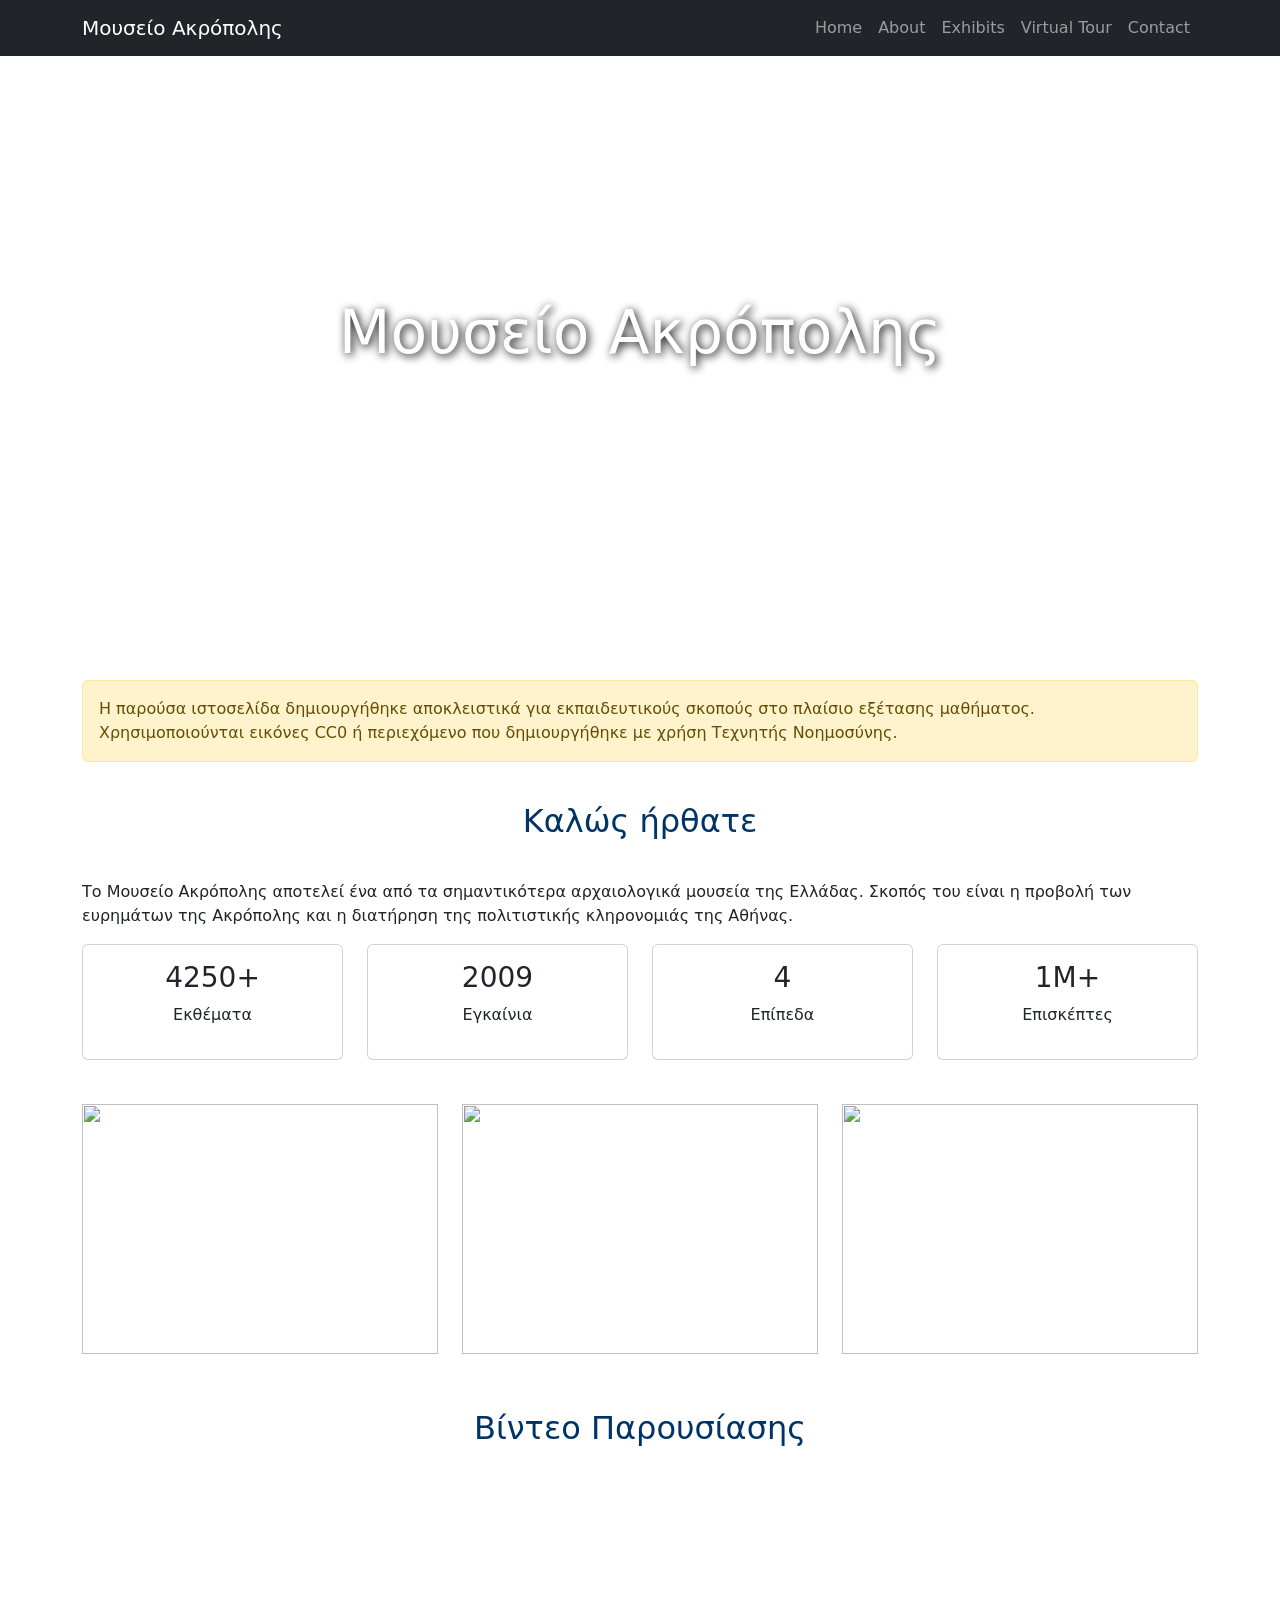
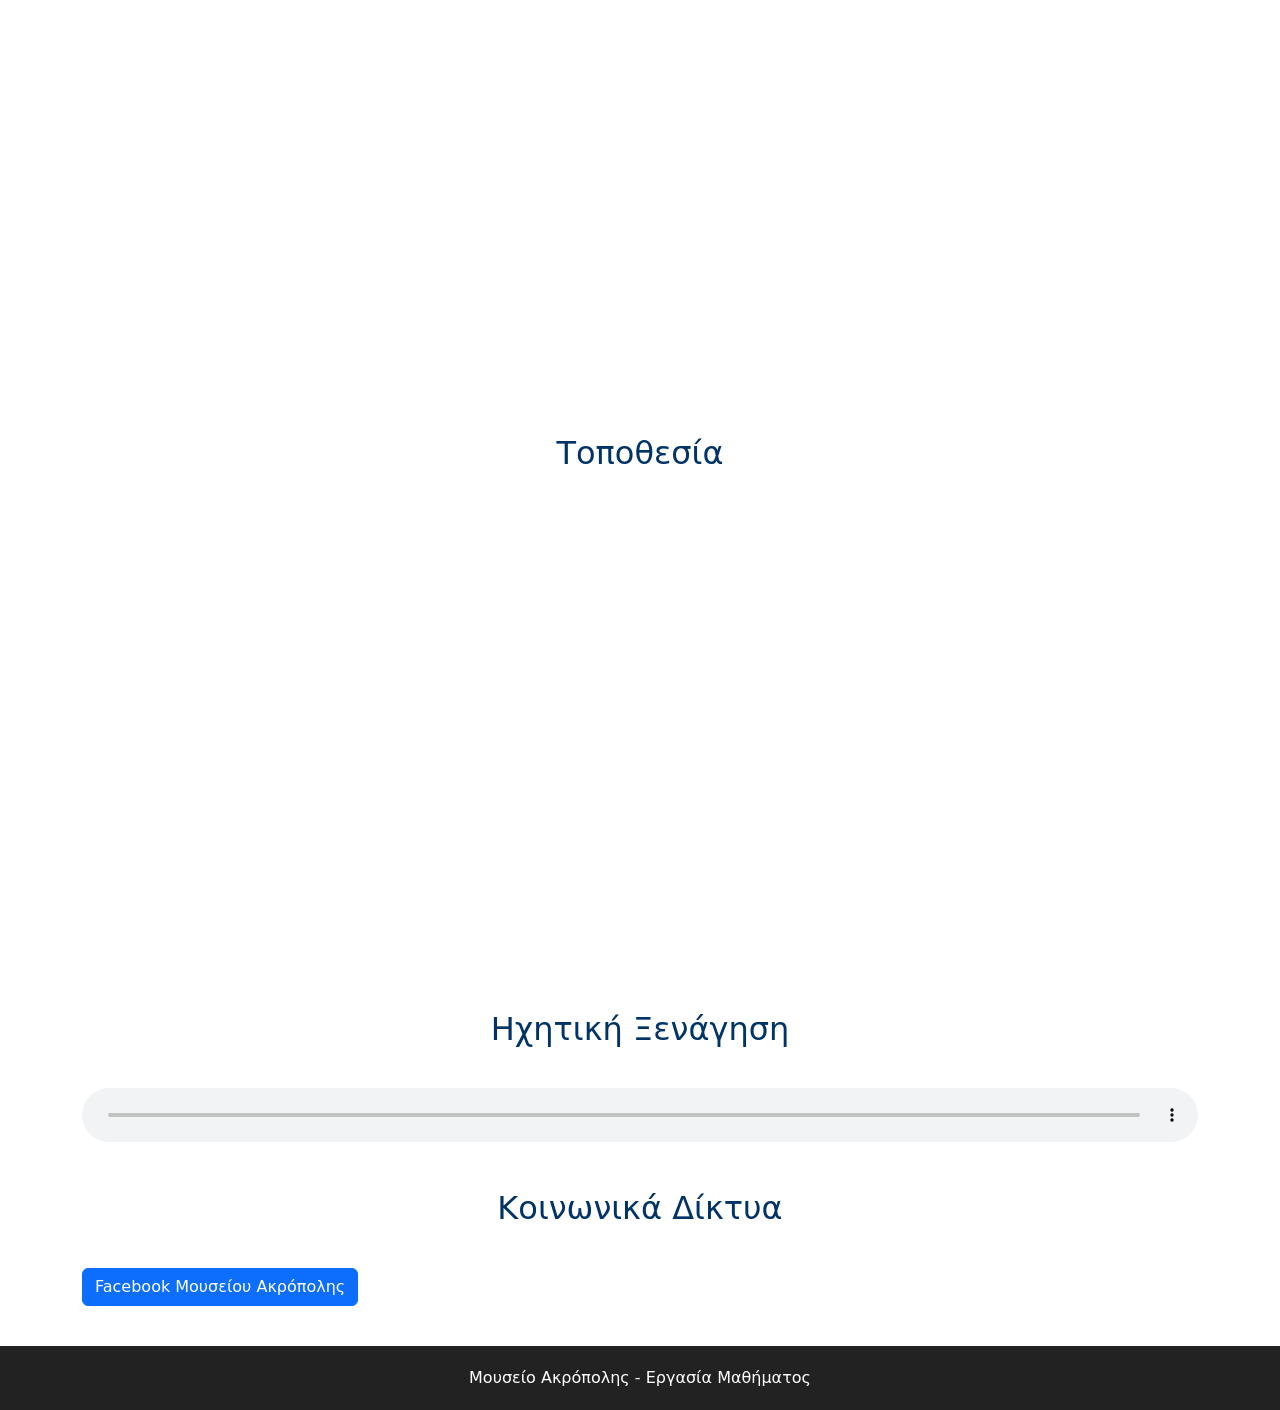
==== index.html @ 7118b255 "Add files via upload" ====
<!DOCTYPE html>
<html lang="el">

<head>

<meta charset="UTF-8">
<meta name="viewport" content="width=device-width, initial-scale=1">

<title>Μουσείο Ακρόπολης</title>

<link rel="stylesheet" href="css/style.css">

<link href="https://cdn.jsdelivr.net/npm/bootstrap@5.3.3/dist/css/bootstrap.min.css" rel="stylesheet">

</head>

<body>

<nav class="navbar navbar-expand-lg navbar-dark bg-dark">

<div class="container">

<a class="navbar-brand" href="index.html">

Μουσείο Ακρόπολης

</a>

<button class="navbar-toggler" type="button" data-bs-toggle="collapse" data-bs-target="#menu">

<span class="navbar-toggler-icon"></span>

</button>

<div class="collapse navbar-collapse" id="menu">

<ul class="navbar-nav ms-auto">

<li class="nav-item">
<a class="nav-link" href="index.html">Home</a>
</li>

<li class="nav-item">
<a class="nav-link" href="about.html">About</a>
</li>

<li class="nav-item">
<a class="nav-link" href="exhibits.html">Exhibits</a>
</li>

<li class="nav-item">
<a class="nav-link" href="tour.html">Virtual Tour</a>
</li>

<li class="nav-item">
<a class="nav-link" href="contact.html">Contact</a>
</li>

</ul>

</div>

</div>

</nav>

<header class="hero">

<div>

<h1>Μουσείο Ακρόπολης</h1>

<p>Ψηφιακή Περιήγηση στον Αρχαίο Ελληνικό Πολιτισμό</p>

</div>

</header>

<div class="container mt-4">

<div class="alert alert-warning">

Η παρούσα ιστοσελίδα δημιουργήθηκε αποκλειστικά για εκπαιδευτικούς σκοπούς στο πλαίσιο εξέτασης μαθήματος. Χρησιμοποιούνται εικόνες CC0 ή περιεχόμενο που δημιουργήθηκε με χρήση Τεχνητής Νοημοσύνης.

</div>

<h2 class="section-title">Καλώς ήρθατε</h2>

<p>

Το Μουσείο Ακρόπολης αποτελεί ένα από τα σημαντικότερα αρχαιολογικά μουσεία της Ελλάδας. Σκοπός του είναι η προβολή των ευρημάτων της Ακρόπολης και η διατήρηση της πολιτιστικής κληρονομιάς της Αθήνας.

</p>

<div class="row">

<div class="col-md-3">

<div class="card p-3 text-center">

<h3>4250+</h3>

<p>Εκθέματα</p>

</div>

</div>

<div class="col-md-3">

<div class="card p-3 text-center">

<h3>2009</h3>

<p>Εγκαίνια</p>

</div>

</div>

<div class="col-md-3">

<div class="card p-3 text-center">

<h3>4</h3>

<p>Επίπεδα</p>

</div>

</div>

<div class="col-md-3">

<div class="card p-3 text-center">

<h3>1M+</h3>

<p>Επισκέπτες</p>

</div>

</div>

</div>

<div class="row gallery mt-4">

<div class="col-md-4">

<img src="images/gallery1.jpg" class="img-fluid">

</div>

<div class="col-md-4">

<img src="images/gallery2.jpg" class="img-fluid">

</div>

<div class="col-md-4">

<img src="images/gallery3.jpg" class="img-fluid">

</div>

</div>

<h2 class="section-title">Βίντεο Παρουσίασης</h2>

<iframe width="100%" height="500"

src="https://www.youtube.com/embed/QhOV8aBPnDw"

allowfullscreen>

</iframe>

<h2 class="section-title">Τοποθεσία</h2>
<iframe
  src="https://www.google.com/maps/embed?pb=!1m18!1m12!1m3!1d3145.313214873915!2d23.72625827661226!3d37.96845340113426!2m3!1f0!2f0!3f0!3m2!1i1024!2i768!4f13.1!3m3!1m2!1s0x14a1bd1439e6a997%3A0x633e6b7fc6259d5!2sAcropolis%20Museum!5e0!3m2!1sen!2sgr!4v1710000000000!5m2!1sen!2sgr"
  width="100%"
  height="450"
  style="border:0;"
  allowfullscreen=""
  loading="lazy"
  referrerpolicy="no-referrer-when-downgrade">
</iframe>

<h2 class="section-title">Ηχητική Ξενάγηση</h2>

<audio controls>

<source src="media/guide.mp3" type="audio/mpeg">

</audio>

<h2 class="section-title">Κοινωνικά Δίκτυα</h2>

<a href="https://www.facebook.com/theacropolismuseum"

target="_blank"

class="btn btn-primary">

Facebook Μουσείου Ακρόπολης

</a>

</div>

<footer>

Μουσείο Ακρόπολης - Εργασία Μαθήματος

</footer>

<script src="https://cdn.jsdelivr.net/npm/bootstrap@5.3.3/dist/js/bootstrap.bundle.min.js"></script>

</body>

</html>
---- css/style.css ----
body{
font-family:Arial,sans-serif;
background:#f4f4f4;
margin:0;
padding:0;
line-height:1.6;
}

.hero{
background:url('../images/hero.jpg');
background-size:cover;
background-position:center;
height:600px;
display:flex;
justify-content:center;
align-items:center;
text-align:center;
color:white;
}

.hero h1{
font-size:60px;
text-shadow:2px 2px 10px black;
}

.section-title{
text-align:center;
margin:40px 0;
color:#003366;
}

.card{
transition:0.3s;
margin-bottom:20px;
}

.card:hover{
transform:scale(1.03);
}

.gallery img{
width:100%;
height:250px;
object-fit:cover;
margin-bottom:15px;
}

iframe{
border:none;
}

footer{
background:#222;
color:white;
text-align:center;
padding:20px;
margin-top:40px;
}

.contact-box{
background:white;
padding:20px;
border-radius:10px;
}

audio{
width:100%;
}

@media(max-width:768px){

.hero{
height:350px;
}

.hero h1{
font-size:35px;
}

}
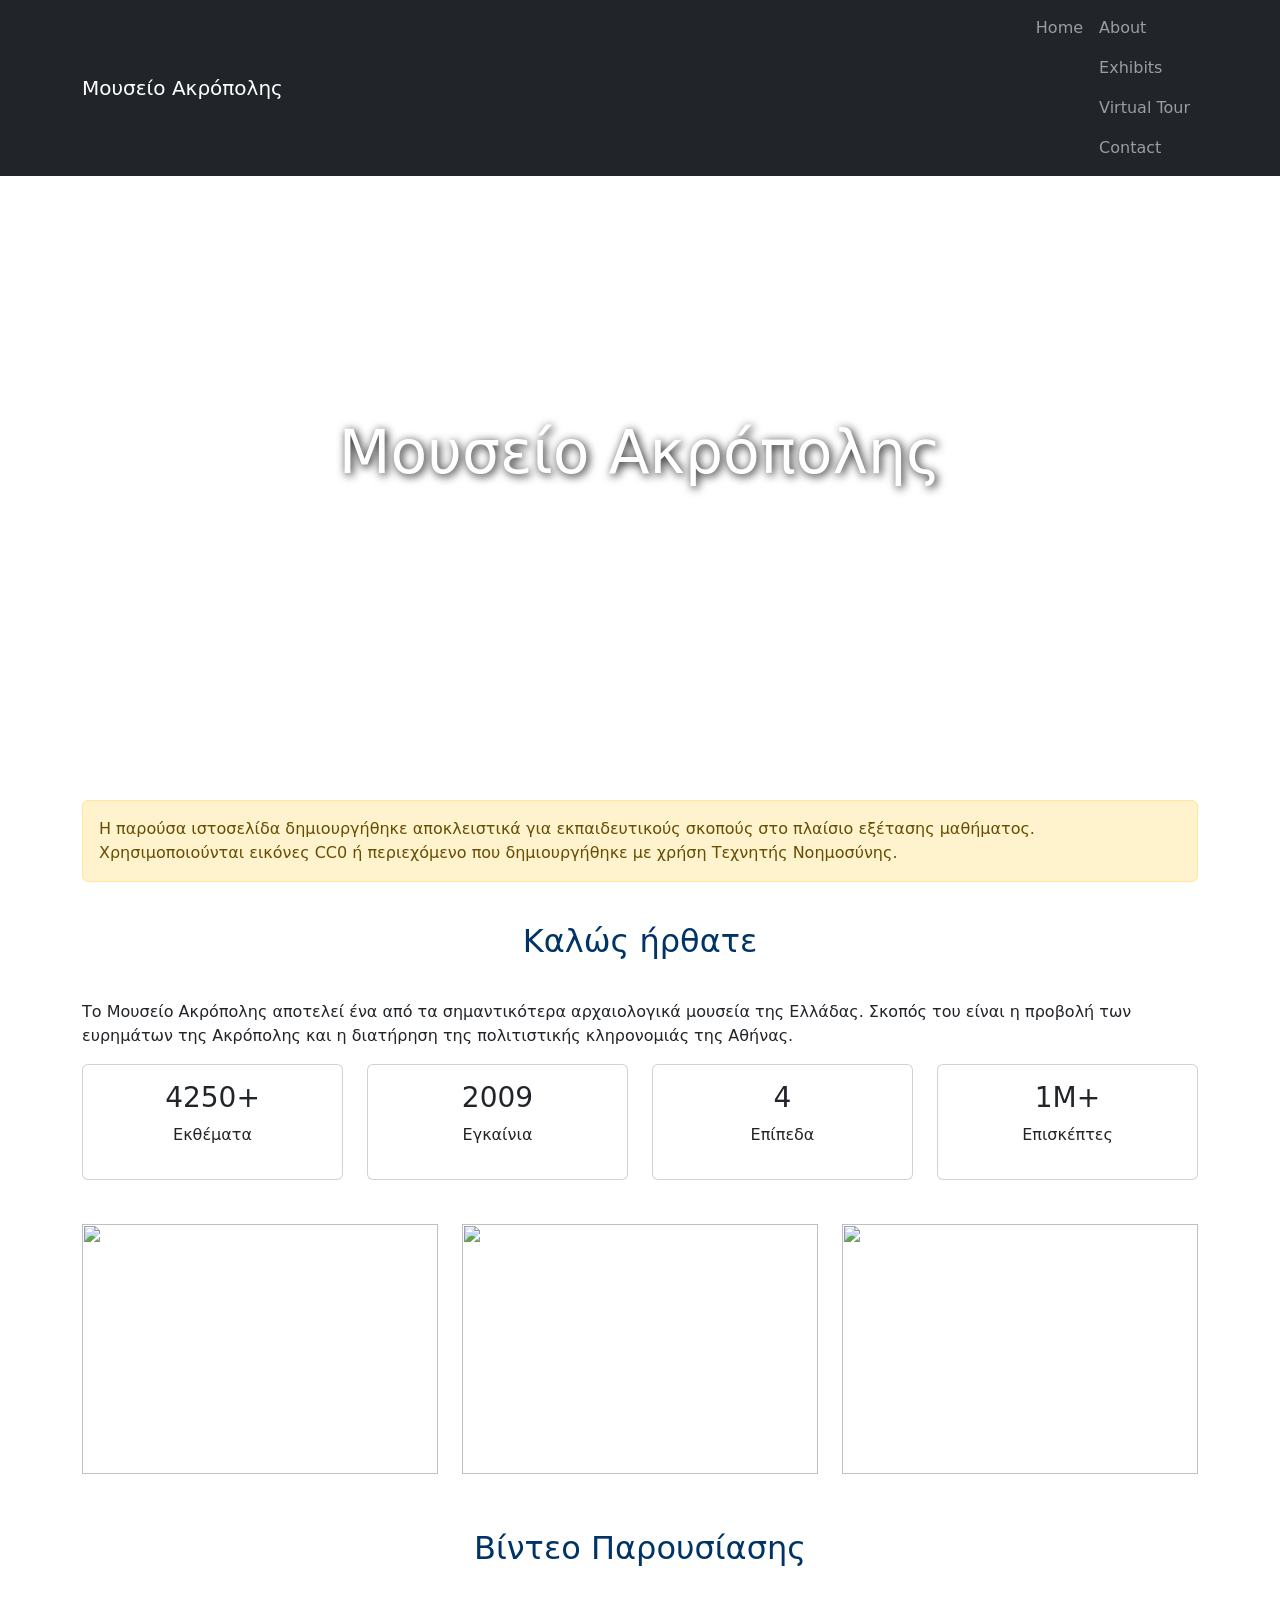
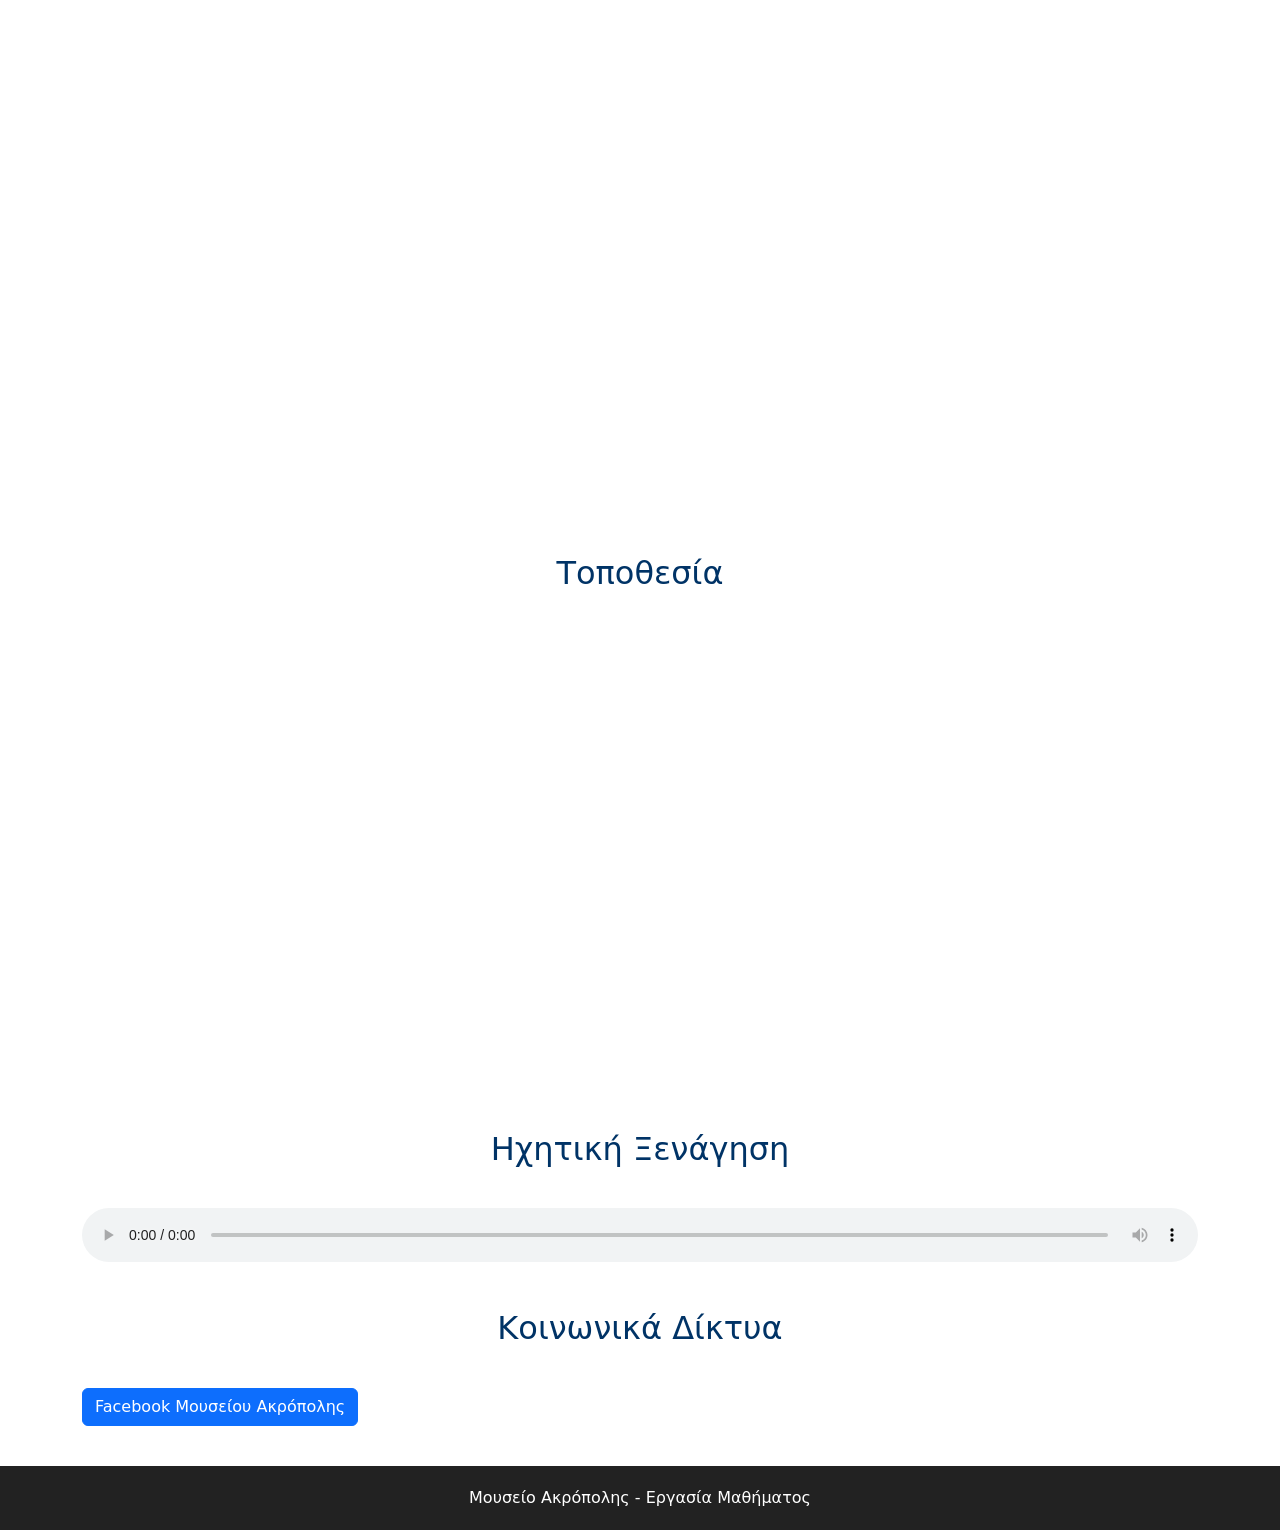
==== commit 8f49ada6: "Update index.html" ====
--- a/index.html
+++ b/index.html
@@ -41,19 +41,10 @@
 </li>
 
 <li class="nav-item">
-<a class="nav-link" href="about.html">About</a>
-</li>
-
-<li class="nav-item">
-<a class="nav-link" href="exhibits.html">Exhibits</a>
-</li>
-
-<li class="nav-item">
-<a class="nav-link" href="tour.html">Virtual Tour</a>
-</li>
-
-<li class="nav-item">
-<a class="nav-link" href="contact.html">Contact</a>
+<a class="nav-link" href="html/about.html">About</a>
+<a class="nav-link" href="html/exhibits.html">Exhibits</a>
+<a class="nav-link" href="html/tour.html">Virtual Tour</a>
+<a class="nav-link" href="html/contact.html">Contact</a>
 </li>
 
 </ul>
@@ -219,4 +210,4 @@
 
 </body>
 
-</html>+</html>
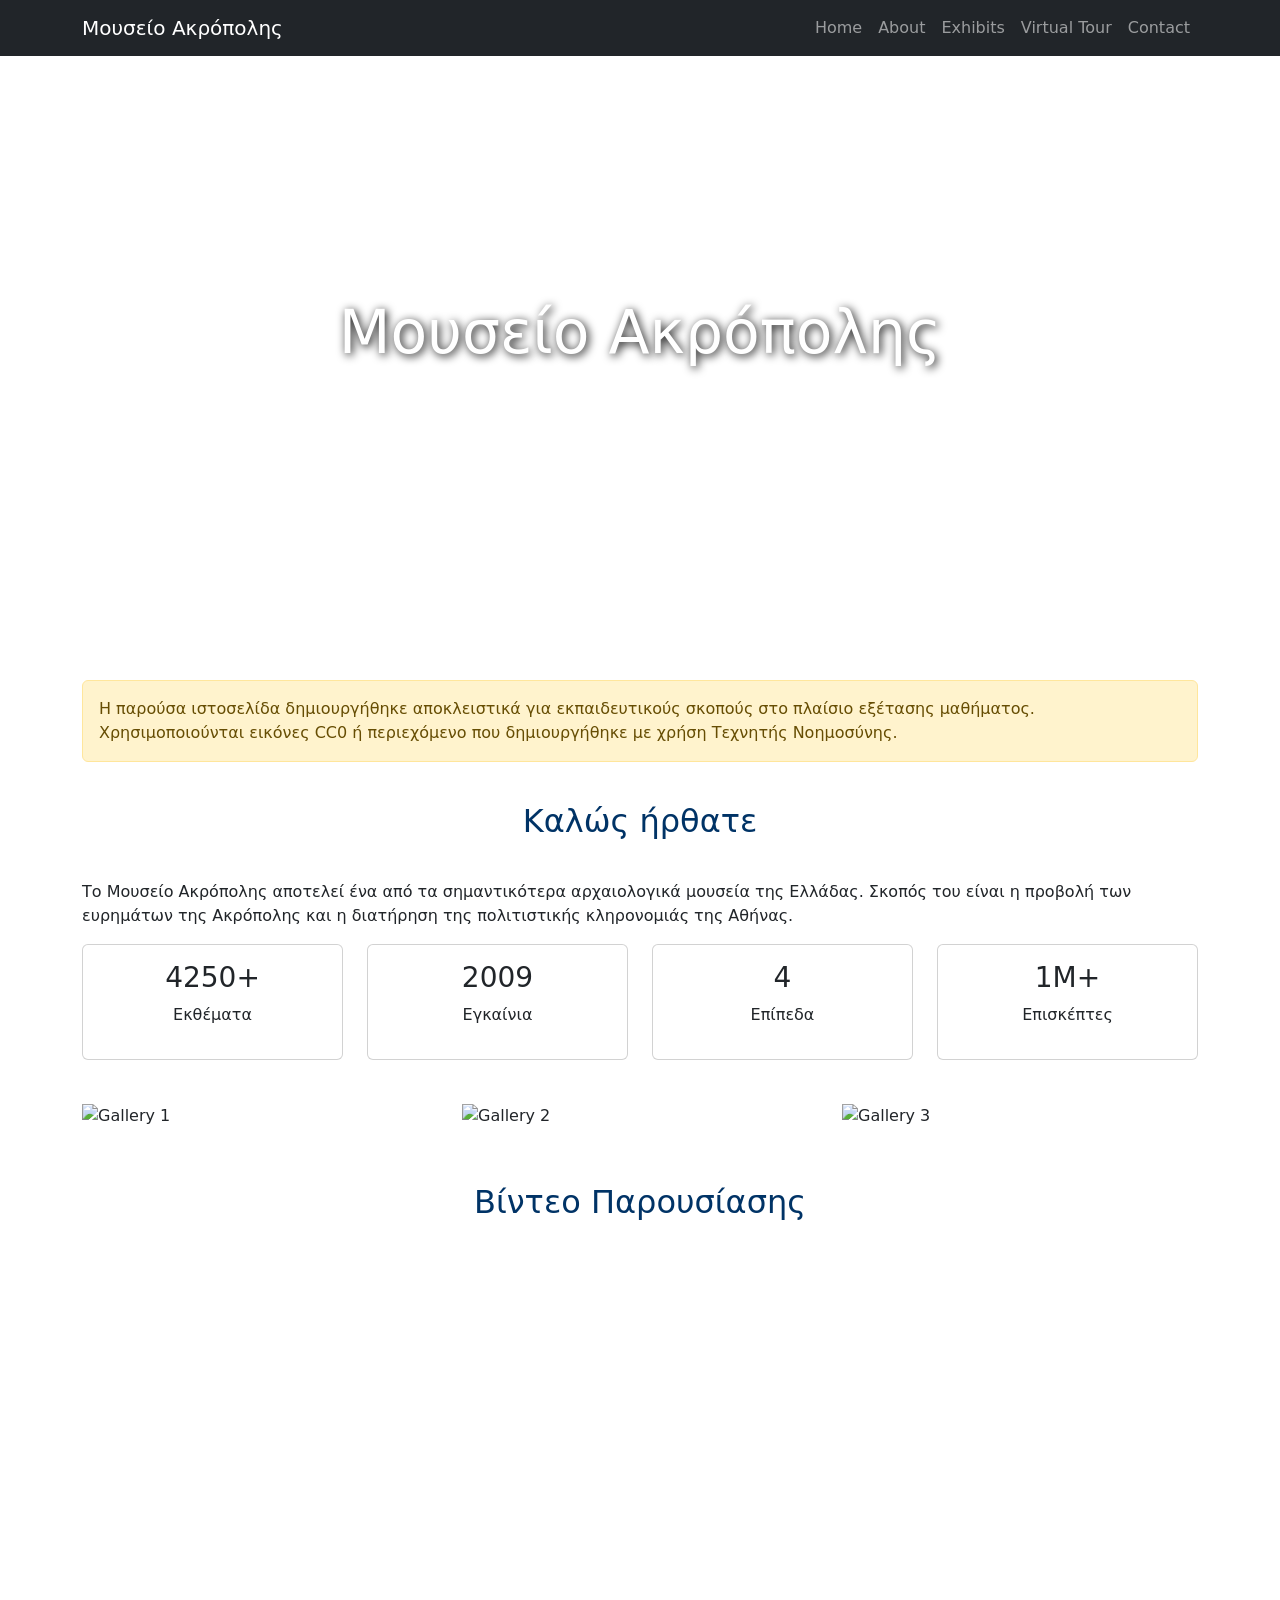
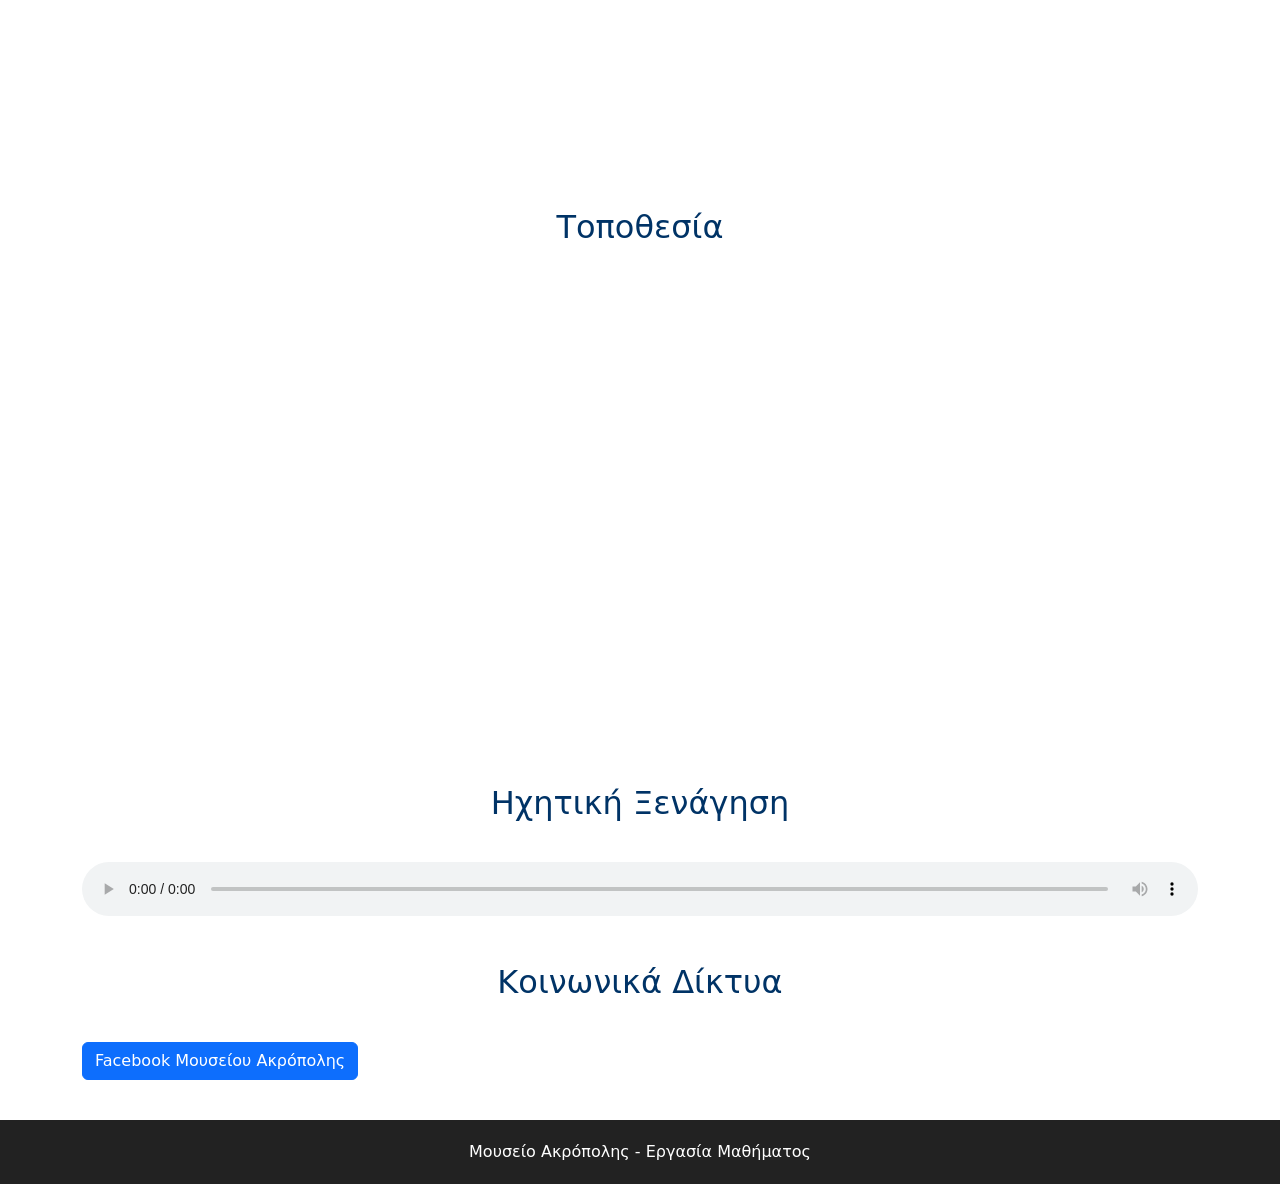
==== commit 206c78b6: "Update index.html" ====
--- a/index.html
+++ b/index.html
@@ -42,8 +42,17 @@
 
 <li class="nav-item">
 <a class="nav-link" href="html/about.html">About</a>
+</li>
+
+<li class="nav-item">
 <a class="nav-link" href="html/exhibits.html">Exhibits</a>
+</li>
+
+<li class="nav-item">
 <a class="nav-link" href="html/tour.html">Virtual Tour</a>
+</li>
+
+<li class="nav-item">
 <a class="nav-link" href="html/contact.html">Contact</a>
 </li>
 
@@ -139,19 +148,19 @@
 
 <div class="col-md-4">
 
-<img src="images/gallery1.jpg" class="img-fluid">
+<img src="images/gallery1.jpg" class="img-fluid" alt="Gallery 1">
 
 </div>
 
 <div class="col-md-4">
 
-<img src="images/gallery2.jpg" class="img-fluid">
+<img src="images/gallery2.jpg" class="img-fluid" alt="Gallery 2">
 
 </div>
 
 <div class="col-md-4">
 
-<img src="images/gallery3.jpg" class="img-fluid">
+<img src="images/gallery3.jpg" class="img-fluid" alt="Gallery 3">
 
 </div>
 
@@ -159,23 +168,23 @@
 
 <h2 class="section-title">Βίντεο Παρουσίασης</h2>
 
-<iframe width="100%" height="500"
-
+<iframe
+width="100%"
+height="500"
 src="https://www.youtube.com/embed/QhOV8aBPnDw"
-
 allowfullscreen>
-
 </iframe>
 
 <h2 class="section-title">Τοποθεσία</h2>
+
 <iframe
-  src="https://www.google.com/maps/embed?pb=!1m18!1m12!1m3!1d3145.313214873915!2d23.72625827661226!3d37.96845340113426!2m3!1f0!2f0!3f0!3m2!1i1024!2i768!4f13.1!3m3!1m2!1s0x14a1bd1439e6a997%3A0x633e6b7fc6259d5!2sAcropolis%20Museum!5e0!3m2!1sen!2sgr!4v1710000000000!5m2!1sen!2sgr"
-  width="100%"
-  height="450"
-  style="border:0;"
-  allowfullscreen=""
-  loading="lazy"
-  referrerpolicy="no-referrer-when-downgrade">
+src="https://www.google.com/maps/embed?pb=!1m18!1m12!1m3!1d3145.313214873915!2d23.72625827661226!3d37.96845340113426!2m3!1f0!2f0!3f0!3m2!1i1024!2i768!4f13.1!3m3!1m2!1s0x14a1bd1439e6a997%3A0x633e6b7fc6259d5!2sAcropolis%20Museum!5e0!3m2!1sen!2sgr!4v1710000000000!5m2!1sen!2sgr"
+width="100%"
+height="450"
+style="border:0;"
+allowfullscreen=""
+loading="lazy"
+referrerpolicy="no-referrer-when-downgrade">
 </iframe>
 
 <h2 class="section-title">Ηχητική Ξενάγηση</h2>
@@ -184,14 +193,15 @@
 
 <source src="media/guide.mp3" type="audio/mpeg">
 
+Το πρόγραμμα περιήγησής σας δεν υποστηρίζει αναπαραγωγή ήχου.
+
 </audio>
 
 <h2 class="section-title">Κοινωνικά Δίκτυα</h2>
 
-<a href="https://www.facebook.com/theacropolismuseum"
-
+<a
+href="https://www.facebook.com/theacropolismuseum"
 target="_blank"
-
 class="btn btn-primary">
 
 Facebook Μουσείου Ακρόπολης
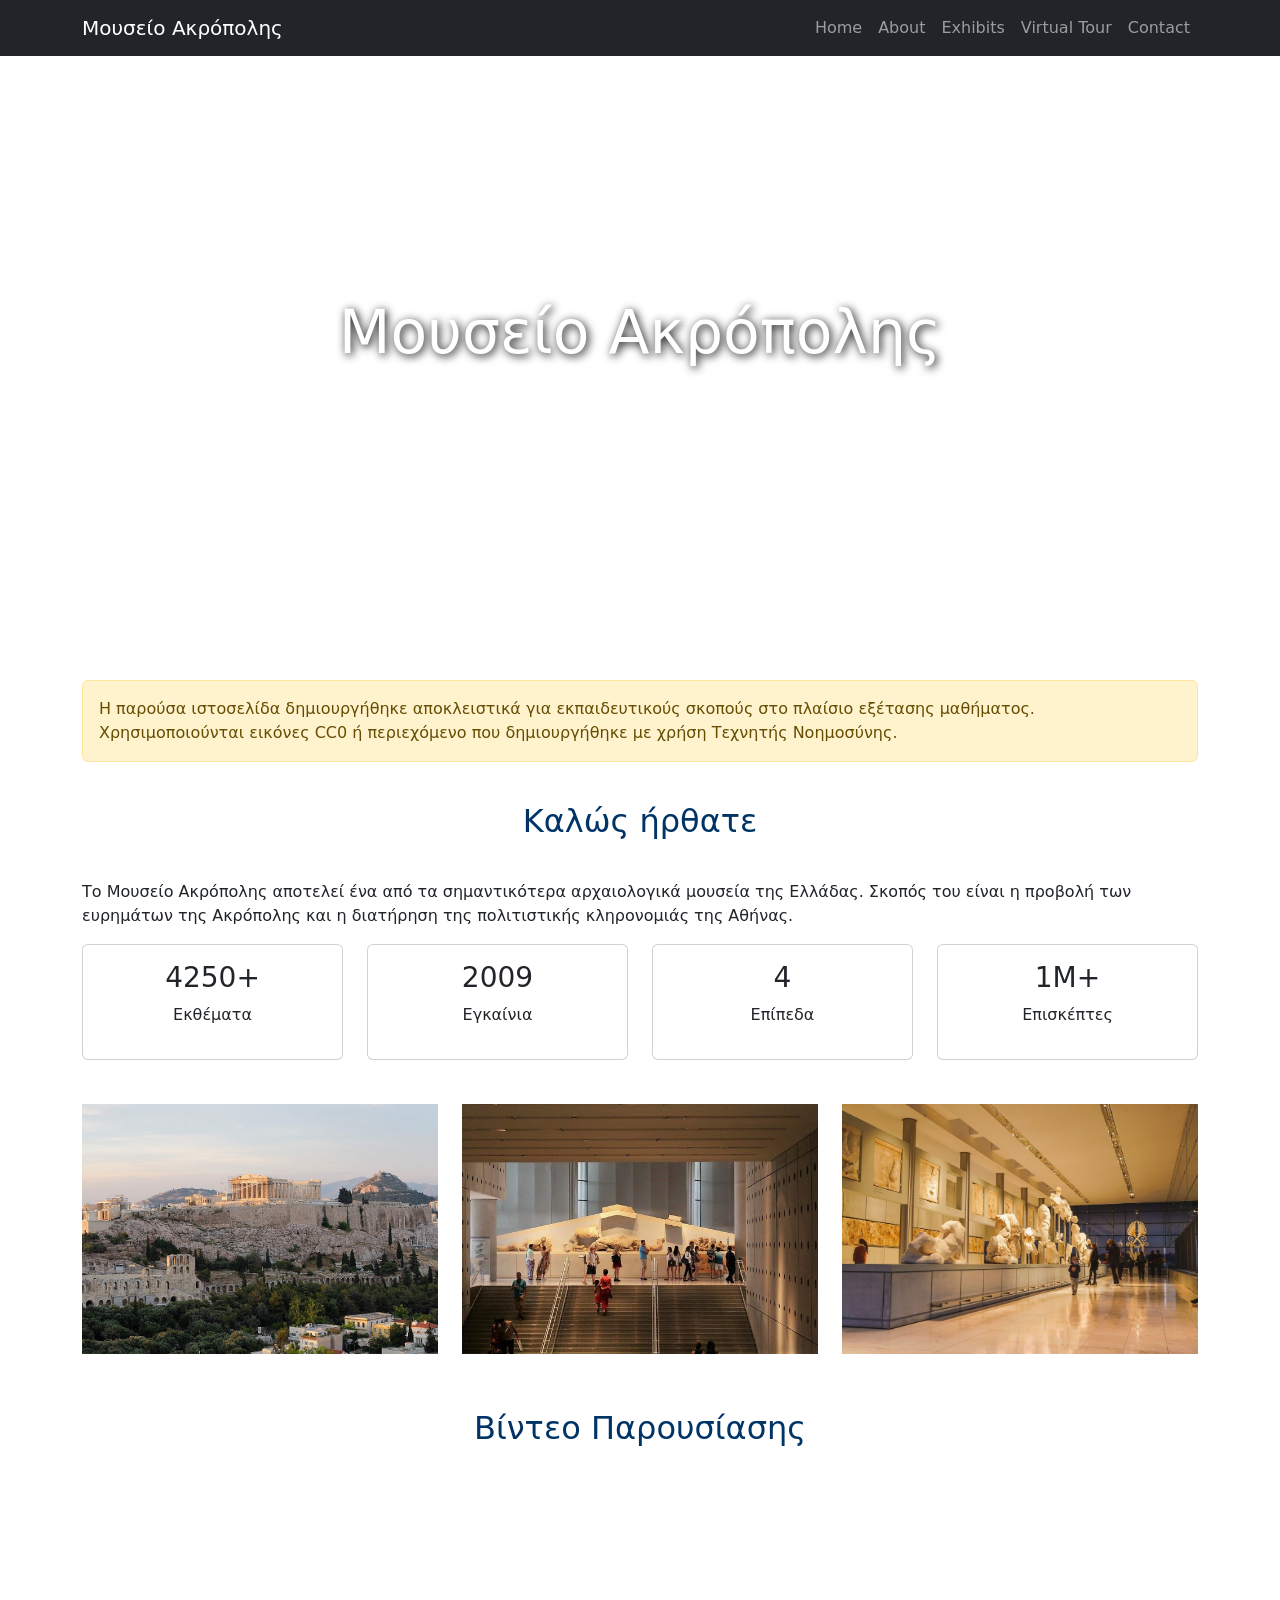
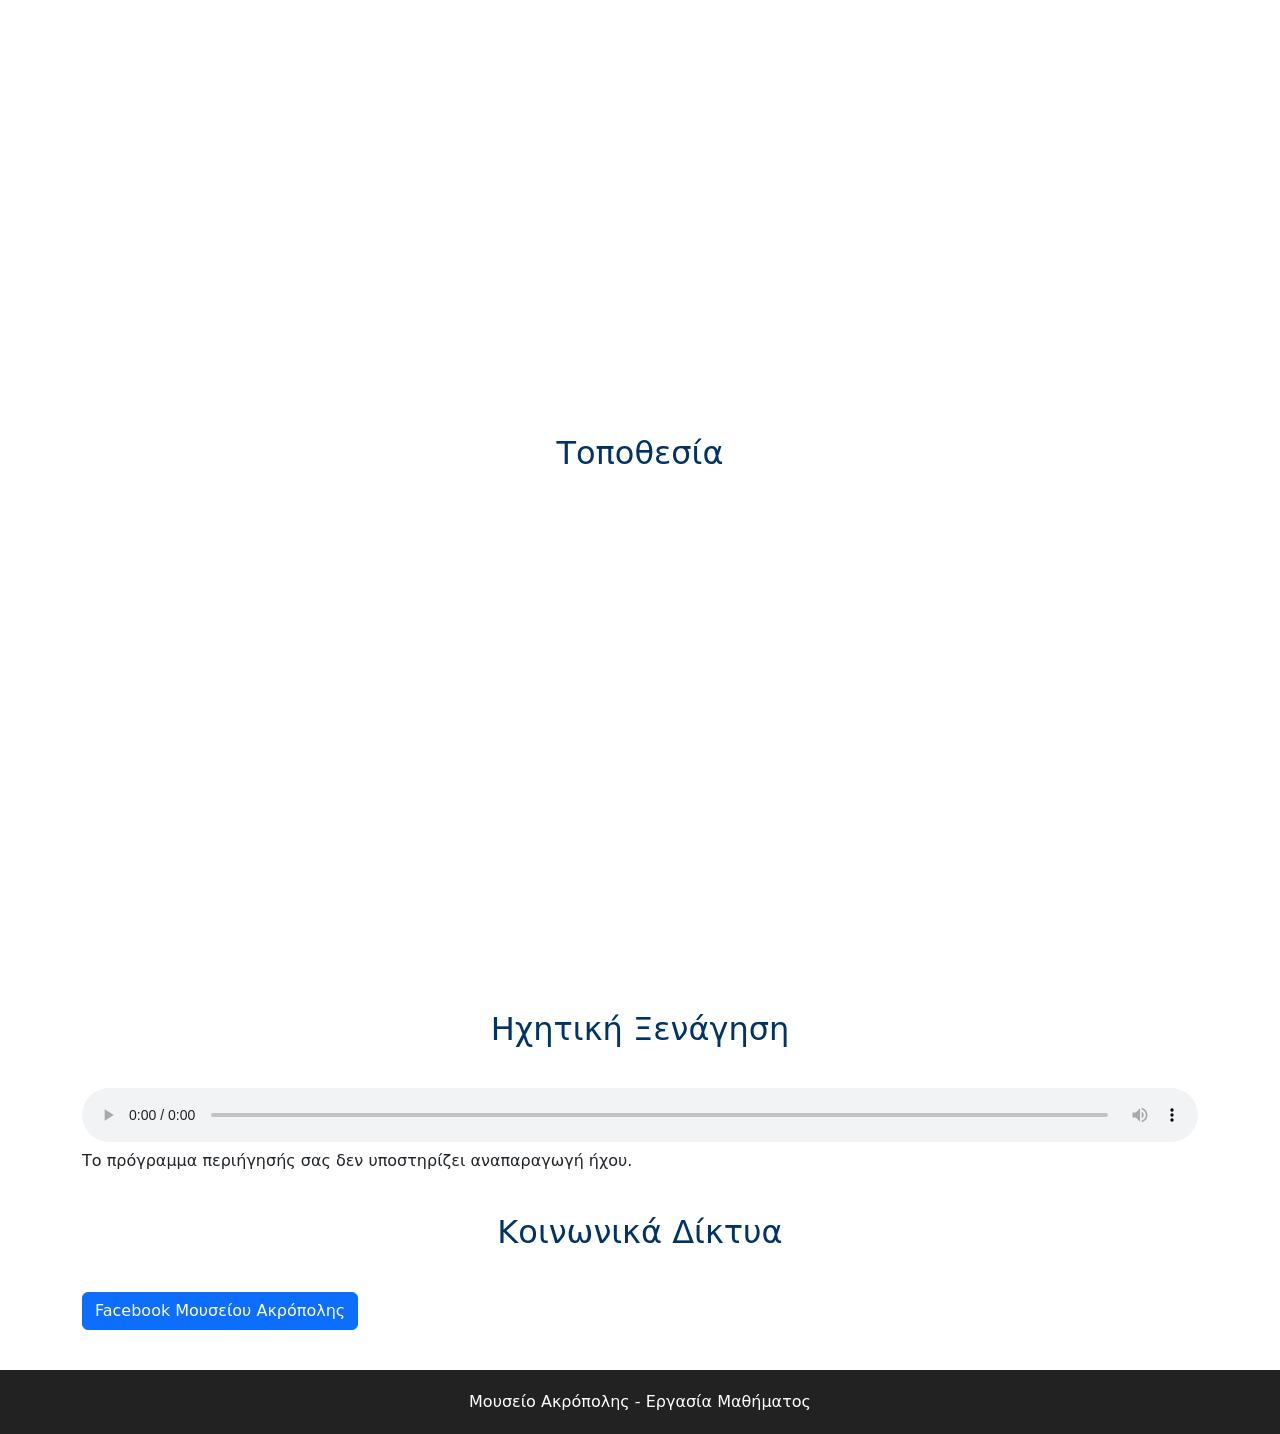
==== commit 491cc899: "Update index.html" ====
--- a/index.html
+++ b/index.html
@@ -190,8 +190,9 @@
 <h2 class="section-title">Ηχητική Ξενάγηση</h2>
 
 <audio controls>
-
-<source src="media/guide.mp3" type="audio/mpeg">
+    <source src="media/guide.mp3" type="audio/mpeg">
+    Your browser does not support audio playback.
+</audio>
 
 Το πρόγραμμα περιήγησής σας δεν υποστηρίζει αναπαραγωγή ήχου.
 
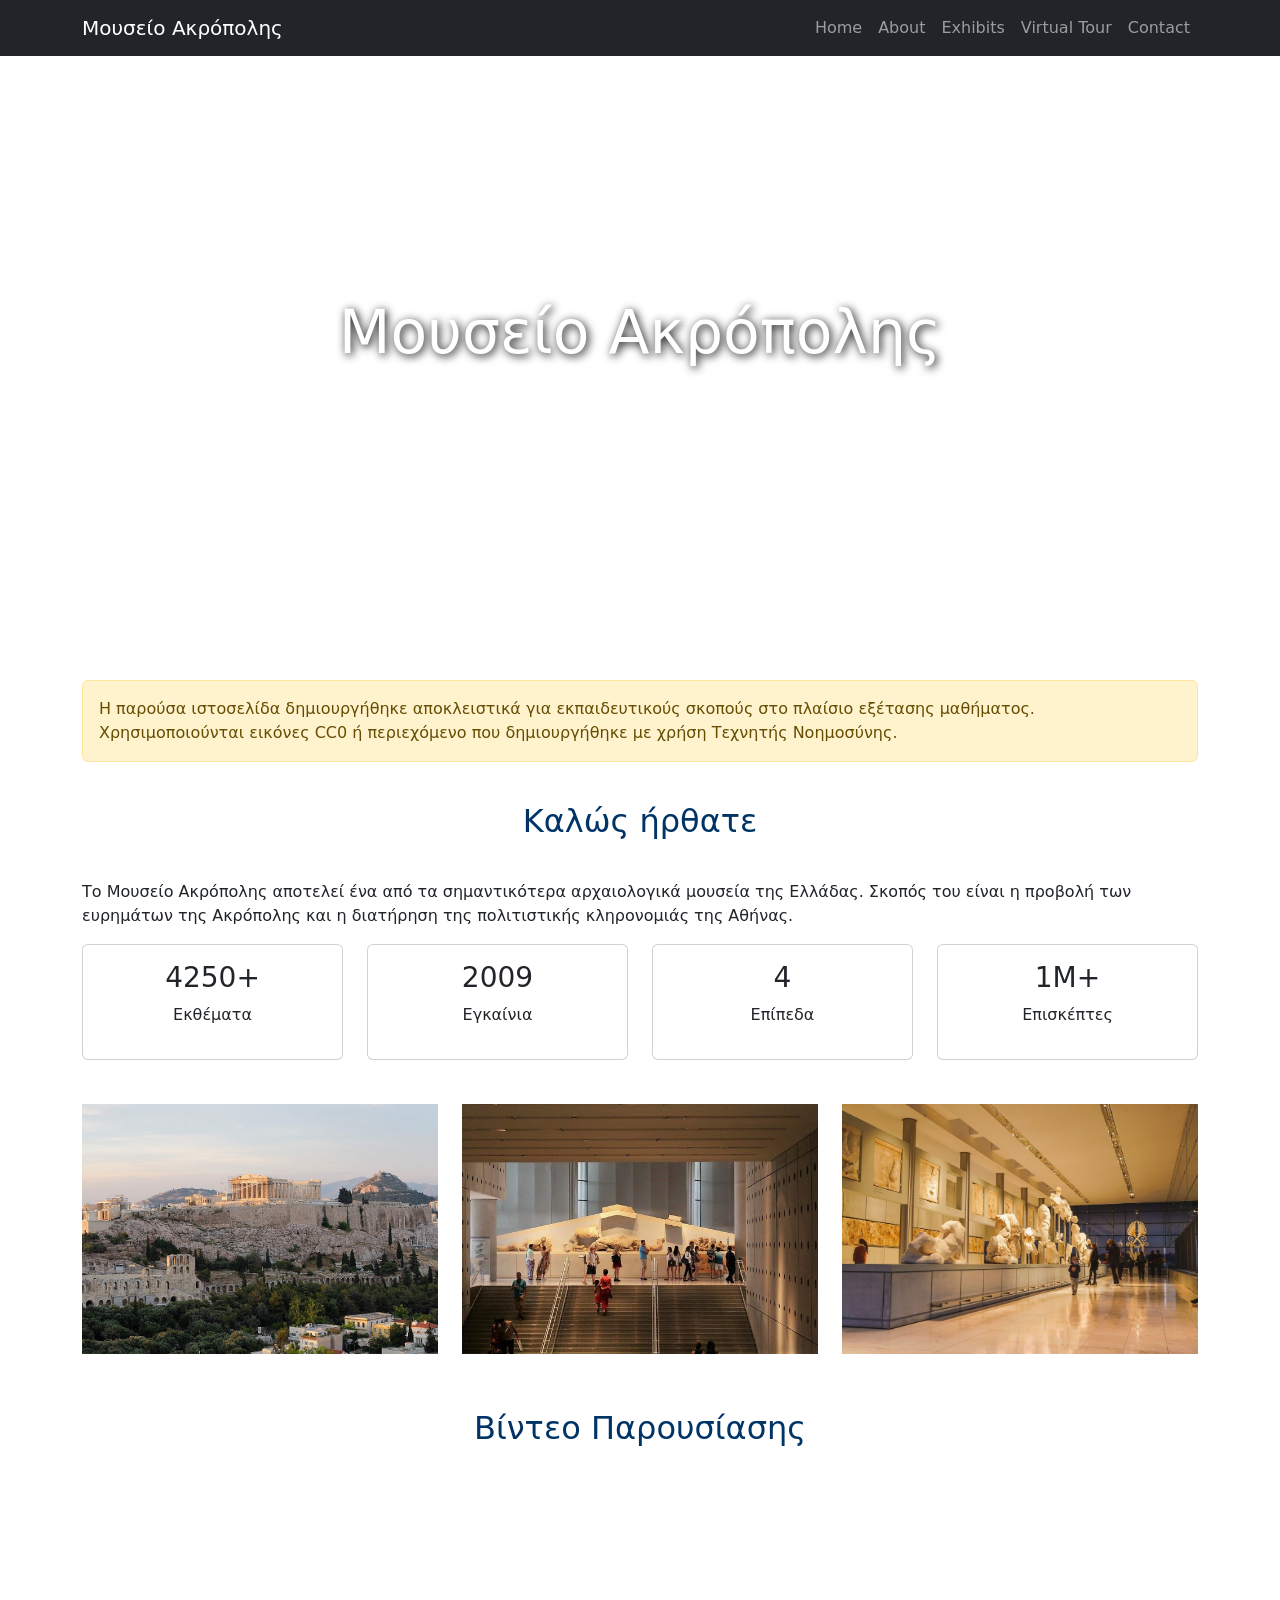
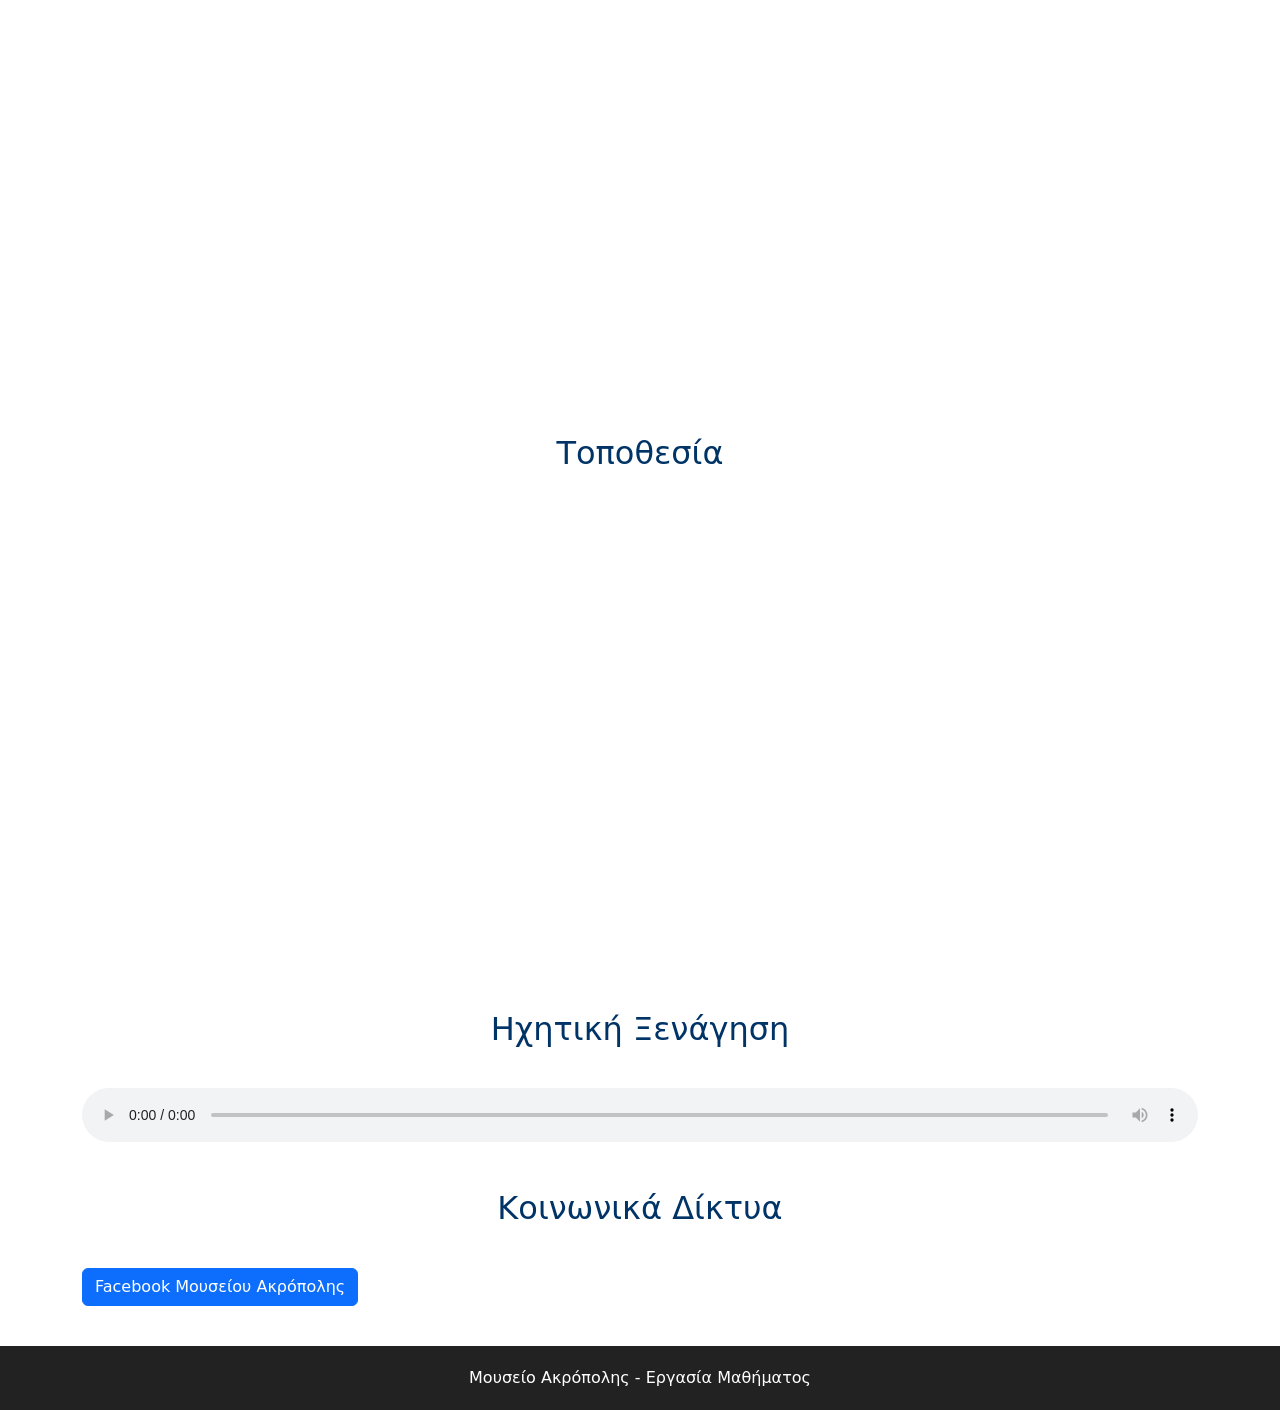
==== commit abbf16a3: "Update index.html" ====
--- a/index.html
+++ b/index.html
@@ -190,11 +190,9 @@
 <h2 class="section-title">Ηχητική Ξενάγηση</h2>
 
 <audio controls>
-    <source src="media/guide.mp3" type="audio/mpeg">
+    <source src="media/ancien_tone.mp3" type="audio/mpeg">
     Your browser does not support audio playback.
 </audio>
-
-Το πρόγραμμα περιήγησής σας δεν υποστηρίζει αναπαραγωγή ήχου.
 
 </audio>
 
